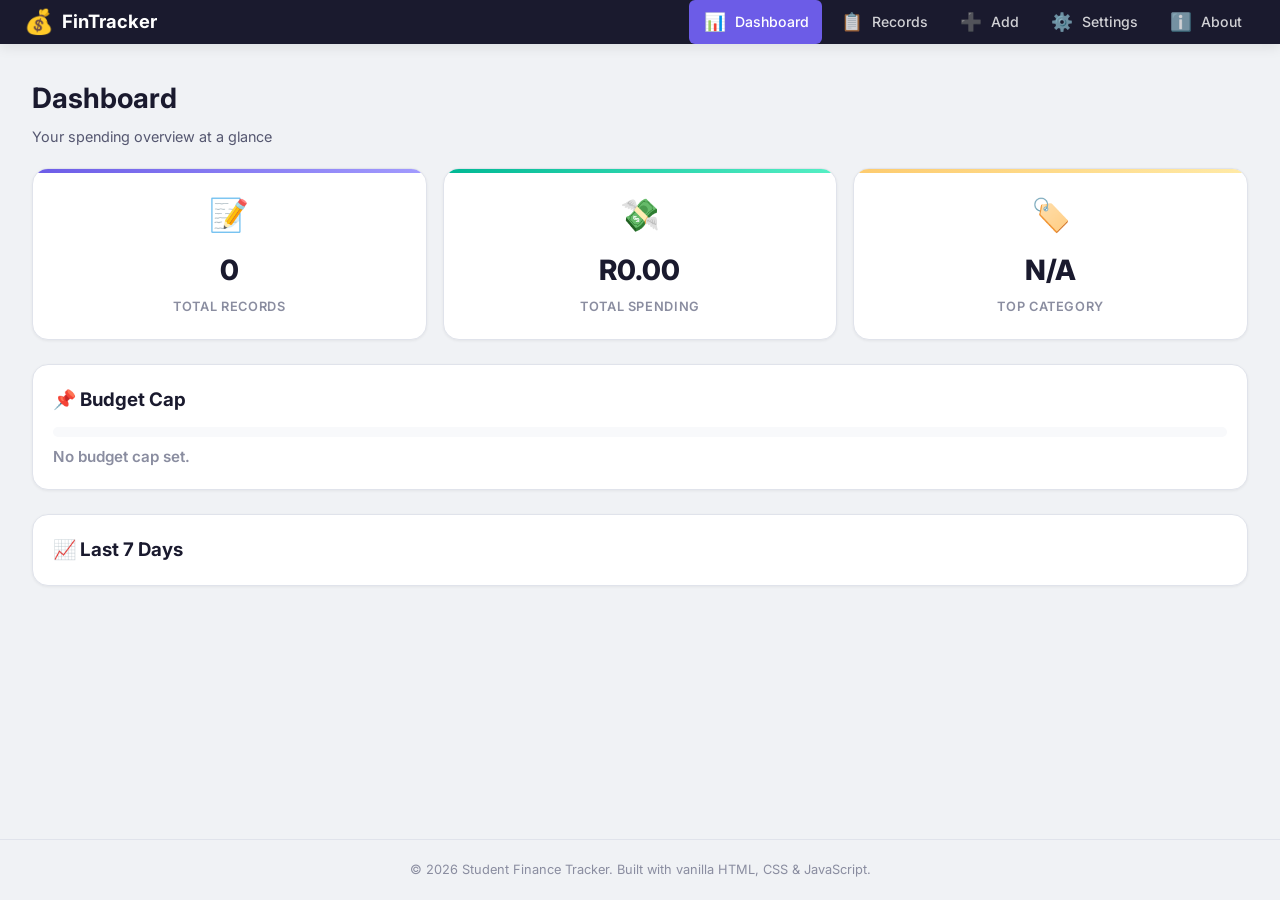
==== index.html @ 0074ed1a "M7: a11y fixes from audit (nav roles, button types, table scopes, reduced motion)" ====
<!DOCTYPE html>
<html lang="en" data-theme="light">
<head>
  <meta charset="UTF-8">
  <meta name="viewport" content="width=device-width, initial-scale=1.0">
  <meta name="description" content="Student Finance Tracker — Track your spending, set budgets, and manage student finances with this accessible web app.">
  <title>Student Finance Tracker</title>
  <link rel="stylesheet" href="styles/main.css">
</head>
<body>

  <a href="#main-content" class="skip-link">Skip to main content</a>

  <header class="app-header">
    <div class="header-inner">
      <a href="#" class="app-logo" aria-label="Student Finance Tracker Home">
        <span class="logo-icon" aria-hidden="true">💰</span>
        <span>FinTracker</span>
      </a>

      <button type="button" class="menu-toggle" id="menu-toggle" aria-label="Open navigation menu" aria-expanded="false" aria-controls="nav-menu">
        <span></span><span></span><span></span>
      </button>

      <nav aria-label="Main navigation">
        <ul class="nav-menu" id="nav-menu">
          <li><a href="#" data-view="dashboard" class="active" aria-current="page"><span class="nav-icon" aria-hidden="true">📊</span> Dashboard</a></li>
          <li><a href="#" data-view="records"><span class="nav-icon" aria-hidden="true">📋</span> Records</a></li>
          <li><a href="#" data-view="add"><span class="nav-icon" aria-hidden="true">➕</span> Add</a></li>
          <li><a href="#" data-view="settings"><span class="nav-icon" aria-hidden="true">⚙️</span> Settings</a></li>
          <li><a href="#" data-view="about"><span class="nav-icon" aria-hidden="true">ℹ️</span> About</a></li>
        </ul>
      </nav>
    </div>
  </header>

  <main class="app-main" id="main-content">

    <div id="status-announcer" role="status" aria-live="polite" class="sr-only"></div>

    <section id="view-dashboard" class="view-section" aria-labelledby="dashboard-heading">
      <div class="section-header">
        <h2 id="dashboard-heading">Dashboard</h2>
        <p>Your spending overview at a glance</p>
      </div>

      <div class="stats-grid">
        <article class="card stat-card">
          <span class="stat-icon" aria-hidden="true">📝</span>
          <span class="stat-value" id="stat-total">0</span>
          <span class="stat-label">Total Records</span>
        </article>
        <article class="card stat-card">
          <span class="stat-icon" aria-hidden="true">💸</span>
          <span class="stat-value" id="stat-spending">R0.00</span>
          <span class="stat-label">Total Spending</span>
        </article>
        <article class="card stat-card">
          <span class="stat-icon" aria-hidden="true">🏷️</span>
          <span class="stat-value" id="stat-top-category">N/A</span>
          <span class="stat-label">Top Category</span>
        </article>
      </div>

      <div class="budget-section">
        <div class="card budget-card">
          <h3>📌 Budget Cap</h3>
          <div class="budget-progress-track">
            <div class="budget-progress-bar ok" id="budget-progress"
                 role="progressbar" aria-valuenow="0" aria-valuemin="0" aria-valuemax="100"
                 aria-label="Budget usage" style="width: 0%"></div>
          </div>
          <p class="budget-status neutral" id="budget-status" aria-live="polite">No budget cap set.</p>
        </div>
      </div>

      <div class="chart-section">
        <div class="card">
          <h3>📈 Last 7 Days</h3>
          <div id="trend-chart"></div>
        </div>
      </div>
    </section>

    <section id="view-records" class="view-section" hidden aria-hidden="true" aria-labelledby="records-heading">
      <div class="section-header">
        <h2 id="records-heading">Transaction Records</h2>
        <p>View, sort, search, and manage all your transactions</p>
      </div>

      <div class="records-toolbar">
        <div class="search-bar">
          <label for="search-input" class="sr-only">Search records (regex supported)</label>
          <input type="text" id="search-input" placeholder="Search... (regex supported, e.g. /food|books/i)" aria-describedby="search-status">
          <label for="search-case-toggle">
            <input type="checkbox" id="search-case-toggle"> Case-sensitive
          </label>
        </div>
        <div id="search-status" role="status" aria-live="polite"></div>
      </div>

      <div class="records-table-wrapper">
        <table class="records-table" aria-label="Transaction records">
          <thead>
            <tr>
              <th scope="col" data-sort="description" tabindex="0" aria-sort="none">Description <span class="sort-indicator"></span></th>
              <th scope="col" data-sort="amount" tabindex="0" aria-sort="none">Amount <span class="sort-indicator"></span></th>
              <th scope="col" data-sort="category" tabindex="0" aria-sort="none">Category <span class="sort-indicator"></span></th>
              <th scope="col" data-sort="date" tabindex="0" aria-sort="none">Date <span class="sort-indicator"></span></th>
              <th scope="col">Actions</th>
            </tr>
          </thead>
          <tbody id="records-tbody">
            <tr><td colspan="6" class="empty-message">No records yet. Add your first transaction!</td></tr>
          </tbody>
        </table>
      </div>
    </section>

    <section id="view-add" class="view-section" hidden aria-hidden="true" aria-labelledby="add-heading">
      <div class="section-header">
        <h2 id="add-heading">Add Transaction</h2>
        <p>Record a new expense</p>
      </div>

      <div class="card form-card">
        <form id="add-record-form" novalidate>
          <div class="form-group">
            <label for="form-description">Description <span aria-hidden="true">*</span></label>
            <input type="text" id="form-description" required
                   placeholder="e.g. Lunch at cafeteria"
                   aria-describedby="form-description-error"
                   autocomplete="off">
            <span id="form-description-error" class="form-error" role="alert"></span>
          </div>

          <div class="form-group">
            <label for="form-amount">Amount <span aria-hidden="true">*</span></label>
            <input type="text" id="form-amount" required
                   inputmode="decimal"
                   placeholder="e.g. 12.50"
                   aria-describedby="form-amount-error"
                   autocomplete="off">
            <span id="form-amount-error" class="form-error" role="alert"></span>
          </div>

          <div class="form-group">
            <label for="form-category">Category <span aria-hidden="true">*</span></label>
            <select id="form-category" required class="category-select" aria-describedby="form-category-error">
              <option value="Food">Food</option>
              <option value="Books">Books</option>
              <option value="Transport">Transport</option>
              <option value="Entertainment">Entertainment</option>
              <option value="Fees">Fees</option>
              <option value="Other">Other</option>
            </select>
            <span id="form-category-error" class="form-error" role="alert"></span>
          </div>

          <div class="form-group">
            <label for="form-date">Date <span aria-hidden="true">*</span></label>
            <input type="date" id="form-date" required
                   aria-describedby="form-date-error">
            <span id="form-date-error" class="form-error" role="alert"></span>
          </div>

          <div class="form-actions">
            <button type="submit" class="btn btn-primary">💾 Add Transaction</button>
            <button type="reset" class="btn btn-secondary">Clear</button>
          </div>
        </form>
      </div>
    </section>

    <section id="view-settings" class="view-section" hidden aria-hidden="true" aria-labelledby="settings-heading">
      <div class="section-header">
        <h2 id="settings-heading">Settings</h2>
        <p>Configure currencies, categories, budget, and data</p>
      </div>

      <div class="settings-grid">

        <div class="card settings-card">
          <h3>💱 Currency</h3>
          <div class="form-group">
            <label for="settings-active-currency">Display Currency</label>
            <select id="settings-active-currency">
              <option value="ZAR" selected>ZAR</option>
              <option value="USD">USD</option>
              <option value="EUR">EUR</option>
            </select>
          </div>
          <h4 style="font-size:0.85rem;color:var(--text-muted);margin-bottom:0.5rem;">Exchange Rates (to ZAR base)</h4>
          <div id="currency-rates"></div>
        </div>

        <div class="card settings-card">
          <h3>🎯 Budget Cap</h3>
          <div class="form-group">
            <label for="settings-budget-cap">Monthly Budget (in base currency)</label>
            <input type="number" id="settings-budget-cap" min="0" step="1" placeholder="e.g. 5000">
          </div>
          <p style="font-size:0.8rem;color:var(--text-muted);">Set to 0 to disable. Overage alerts will appear on the dashboard.</p>
        </div>

        <div class="card settings-card">
          <h3>🏷️ Categories</h3>
          <div id="category-editor"></div>
        </div>

        <div class="card settings-card">
          <h3>🎨 Appearance</h3>
          <div class="toggle-row">
            <label for="settings-dark-mode">Dark Mode</label>
            <div class="toggle-switch">
              <input type="checkbox" id="settings-dark-mode">
              <span class="toggle-slider" aria-hidden="true"></span>
            </div>
          </div>
        </div>

        <div class="card settings-card" style="grid-column: 1 / -1;">
          <h3>📂 Data Management</h3>
          <div class="io-buttons">
            <button type="button" class="btn btn-primary" id="btn-export" aria-label="Export records as JSON">📥 Export JSON</button>
            <button type="button" class="btn btn-secondary" id="btn-import" aria-label="Import records from JSON file">📤 Import JSON</button>
            <input type="file" id="import-file" accept=".json" hidden aria-hidden="true">
            <button type="button" class="btn btn-secondary" id="btn-load-seed" aria-label="Load sample seed data">🌱 Load Seed Data</button>
          </div>
        </div>
      </div>
    </section>

    <section id="view-about" class="view-section" hidden aria-hidden="true" aria-labelledby="about-heading">
      <div class="section-header">
        <h2 id="about-heading">About</h2>
      </div>

      <div class="card about-card">
        <h3>Student Finance Tracker</h3>
        <p>
          A responsive, accessible vanilla HTML/CSS/JS web application designed to help students
          track their daily expenses, manage budgets, and gain insights into their spending habits.
        </p>
        <br>
        <h3>Features</h3>
        <ul>
          <li>Add, edit, and delete financial transactions</li>
          <li>Regex-powered search with match highlighting</li>
          <li>Sort records by description, amount, category, or date</li>
          <li>Dashboard with spending statistics and 7-day trend chart</li>
          <li>Budget cap with real-time ARIA live alerts</li>
          <li>Multi-currency support (ZAR, USD, EUR) with manual rates</li>
          <li>JSON import/export with validation</li>
          <li>Dark mode toggle</li>
          <li>Fully keyboard-navigable and screen-reader friendly</li>
          <li>Mobile-first responsive design (360px → 768px → 1024px+)</li>
        </ul>
        <br>
        <h3>Contact</h3>
        <div class="contact-links">
          <a href="https://github.com/africancontrarian" target="_blank" rel="noopener noreferrer">🔗 GitHub</a>
          <a href="mailto:t.kambare@alustudent.com">📧 t.kambare@alustudent.com</a>
        </div>
      </div>
    </section>

  </main>

  <footer class="app-footer">
    <p>&copy; 2026 Student Finance Tracker. Built with vanilla HTML, CSS &amp; JavaScript.</p>
  </footer>

  <script type="module" src="scripts/app.js"></script>
</body>
</html>
---- styles/main.css ----
@import url('https://fonts.googleapis.com/css2?family=Inter:wght@400;500;600;700;800&display=swap');

:root {
  /* Colors — Light theme */
  --bg-primary: #f0f2f5;
  --bg-secondary: #ffffff;
  --bg-tertiary: #f8f9fb;
  --bg-nav: #1a1a2e;
  --bg-card-hover: #eef1f6;

  --text-primary: #1a1a2e;
  --text-secondary: #555770;
  --text-muted: #8a8da0;
  --text-inverse: #ffffff;

  --accent: #6c5ce7;
  --accent-light: #a29bfe;
  --accent-dark: #5641d4;
  --accent-glow: rgba(108, 92, 231, 0.15);

  --success: #00b894;
  --success-light: #e6f9f4;
  --warning: #fdcb6e;
  --warning-light: #fff8e7;
  --danger: #e17055;
  --danger-light: #ffeee9;

  --border: #e0e3eb;
  --border-focus: var(--accent);
  --shadow-sm: 0 1px 3px rgba(0,0,0,0.06);
  --shadow-md: 0 4px 12px rgba(0,0,0,0.08);
  --shadow-lg: 0 8px 30px rgba(0,0,0,0.12);

  --radius-sm: 6px;
  --radius-md: 10px;
  --radius-lg: 16px;
  --radius-xl: 20px;

  --font: 'Inter', -apple-system, BlinkMacSystemFont, sans-serif;
  --transition: 0.2s ease;
}

[data-theme="dark"] {
  --bg-primary: #0f0f1a;
  --bg-secondary: #1a1a2e;
  --bg-tertiary: #16213e;
  --bg-nav: #0a0a15;
  --bg-card-hover: #22223a;

  --text-primary: #eaeaff;
  --text-secondary: #b0b0d0;
  --text-muted: #6a6a9a;
  --text-inverse: #ffffff;

  --border: #2d2d50;
  --shadow-sm: 0 1px 3px rgba(0,0,0,0.3);
  --shadow-md: 0 4px 12px rgba(0,0,0,0.4);
  --shadow-lg: 0 8px 30px rgba(0,0,0,0.5);
}

*, *::before, *::after {
  box-sizing: border-box;
  margin: 0;
  padding: 0;
}

html {
  font-size: 16px;
  scroll-behavior: smooth;
}

body {
  font-family: var(--font);
  background: var(--bg-primary);
  color: var(--text-primary);
  line-height: 1.6;
  min-height: 100vh;
  display: flex;
  flex-direction: column;
  -webkit-font-smoothing: antialiased;
}

.skip-link {
  position: absolute;
  top: -100%;
  left: 50%;
  transform: translateX(-50%);
  background: var(--accent);
  color: var(--text-inverse);
  padding: 0.75rem 1.5rem;
  border-radius: var(--radius-md);
  z-index: 10000;
  font-weight: 600;
  text-decoration: none;
  transition: top var(--transition);
}

.skip-link:focus {
  top: 1rem;
}

.app-header {
  background: var(--bg-nav);
  color: var(--text-inverse);
  padding: 0.75rem 1rem;
  position: sticky;
  top: 0;
  z-index: 1000;
  box-shadow: var(--shadow-md);
}

.header-inner {
  display: flex;
  align-items: center;
  justify-content: space-between;
  max-width: 1280px;
  margin: 0 auto;
}

.app-logo {
  display: flex;
  align-items: center;
  gap: 0.5rem;
  font-size: 1.15rem;
  font-weight: 700;
  color: var(--text-inverse);
  text-decoration: none;
}

.app-logo .logo-icon {
  font-size: 1.5rem;
}

/* Hamburger */
.menu-toggle {
  display: flex;
  flex-direction: column;
  gap: 4px;
  background: none;
  border: none;
  cursor: pointer;
  padding: 0.5rem;
  border-radius: var(--radius-sm);
  transition: background var(--transition);
}

.menu-toggle:hover,
.menu-toggle:focus-visible {
  background: rgba(255,255,255,0.1);
}

.menu-toggle span {
  display: block;
  width: 22px;
  height: 2.5px;
  background: var(--text-inverse);
  border-radius: 2px;
  transition: var(--transition);
}

/* Nav menu */
.nav-menu {
  display: none;
  list-style: none;
  flex-direction: column;
  position: absolute;
  top: 100%;
  left: 0;
  right: 0;
  background: var(--bg-nav);
  padding: 0.5rem;
  box-shadow: var(--shadow-lg);
  animation: slideDown 0.25s ease;
}

.nav-menu.open {
  display: flex;
}

@keyframes slideDown {
  from { opacity: 0; transform: translateY(-8px); }
  to { opacity: 1; transform: translateY(0); }
}

.nav-menu a {
  display: flex;
  align-items: center;
  gap: 0.5rem;
  color: var(--text-inverse);
  text-decoration: none;
  padding: 0.65rem 1rem;
  border-radius: var(--radius-sm);
  font-weight: 500;
  font-size: 0.95rem;
  transition: background var(--transition);
  opacity: 0.8;
}

.nav-menu a:hover,
.nav-menu a:focus-visible {
  background: rgba(255,255,255,0.1);
  opacity: 1;
}

.nav-menu a.active {
  background: var(--accent);
  opacity: 1;
}

.nav-menu a .nav-icon {
  font-size: 1.1rem;
  width: 1.5rem;
  text-align: center;
}

.app-main {
  flex: 1;
  max-width: 1280px;
  width: 100%;
  margin: 0 auto;
  padding: 1rem;
}

.view-section {
  animation: fadeIn 0.3s ease;
}

@keyframes fadeIn {
  from { opacity: 0; transform: translateY(6px); }
  to { opacity: 1; transform: translateY(0); }
}

.view-section[hidden] {
  display: none !important;
}

.section-header {
  margin-bottom: 1.25rem;
}

.section-header h2 {
  font-size: 1.5rem;
  font-weight: 700;
  color: var(--text-primary);
}

.section-header p {
  color: var(--text-secondary);
  font-size: 0.9rem;
  margin-top: 0.25rem;
}

.card {
  background: var(--bg-secondary);
  border-radius: var(--radius-lg);
  padding: 1.25rem;
  box-shadow: var(--shadow-sm);
  border: 1px solid var(--border);
  transition: box-shadow var(--transition), transform var(--transition);
}

.card:hover {
  box-shadow: var(--shadow-md);
}

.stats-grid {
  display: grid;
  grid-template-columns: 1fr;
  gap: 1rem;
  margin-bottom: 1.5rem;
}

.stat-card {
  text-align: center;
  padding: 1.25rem;
  position: relative;
  overflow: hidden;
}

.stat-card::before {
  content: '';
  position: absolute;
  top: 0;
  left: 0;
  right: 0;
  height: 4px;
  border-radius: var(--radius-lg) var(--radius-lg) 0 0;
}

.stat-card:nth-child(1)::before { background: linear-gradient(90deg, var(--accent), var(--accent-light)); }
.stat-card:nth-child(2)::before { background: linear-gradient(90deg, var(--success), #55efc4); }
.stat-card:nth-child(3)::before { background: linear-gradient(90deg, var(--warning), #ffeaa7); }

.stat-card .stat-icon {
  font-size: 2rem;
  margin-bottom: 0.5rem;
  display: block;
}

.stat-card .stat-value {
  font-size: 1.75rem;
  font-weight: 800;
  color: var(--text-primary);
  display: block;
}

.stat-card .stat-label {
  font-size: 0.8rem;
  color: var(--text-muted);
  text-transform: uppercase;
  letter-spacing: 0.05em;
  font-weight: 600;
  margin-top: 0.25rem;
}

.budget-section {
  margin-top: 1.5rem;
}

.budget-card {
  padding: 1.25rem;
}

.budget-progress-track {
  height: 10px;
  background: var(--bg-tertiary);
  border-radius: 5px;
  overflow: hidden;
  margin-top: 0.75rem;
}

.budget-progress-bar {
  height: 100%;
  border-radius: 5px;
  transition: width 0.5s ease, background 0.3s ease;
}

.budget-progress-bar.ok { background: linear-gradient(90deg, var(--success), #55efc4); }
.budget-progress-bar.warn { background: linear-gradient(90deg, var(--warning), #e17055); }
.budget-progress-bar.over { background: linear-gradient(90deg, var(--danger), #d63031); }

.budget-status {
  font-weight: 600;
  font-size: 0.95rem;
  margin-top: 0.5rem;
}

.budget-status.under { color: var(--success); }
.budget-status.over { color: var(--danger); }
.budget-status.neutral { color: var(--text-muted); }

.chart-section {
  margin-top: 1.5rem;
}

.chart-container {
  display: flex;
  align-items: flex-end;
  gap: 0.5rem;
  height: 140px;
  padding: 1rem 0.5rem 0;
}

.chart-bar-wrapper {
  flex: 1;
  display: flex;
  flex-direction: column;
  align-items: center;
  height: 100%;
  justify-content: flex-end;
}

.chart-bar {
  width: 100%;
  max-width: 40px;
  background: linear-gradient(180deg, var(--accent), var(--accent-light));
  border-radius: var(--radius-sm) var(--radius-sm) 0 0;
  transition: height 0.5s ease;
  min-height: 3px;
}

.chart-label {
  font-size: 0.7rem;
  color: var(--text-muted);
  font-weight: 600;
  margin-top: 0.4rem;
  text-transform: uppercase;
}

.records-toolbar {
  display: flex;
  flex-direction: column;
  gap: 0.75rem;
  margin-bottom: 1rem;
}

.search-bar {
  display: flex;
  gap: 0.5rem;
  align-items: center;
  flex-wrap: wrap;
}

.search-bar input[type="text"] {
  flex: 1;
  min-width: 200px;
}

.search-bar label {
  display: flex;
  align-items: center;
  gap: 0.35rem;
  font-size: 0.85rem;
  color: var(--text-secondary);
  white-space: nowrap;
  cursor: pointer;
}

.search-bar input[type="checkbox"] {
  accent-color: var(--accent);
  width: 16px;
  height: 16px;
}

#search-status {
  font-size: 0.85rem;
  color: var(--text-secondary);
  min-height: 1.2em;
}

.records-table-wrapper {
  overflow-x: auto;
  border-radius: var(--radius-lg);
  border: 1px solid var(--border);
  background: var(--bg-secondary);
  box-shadow: var(--shadow-sm);
}

.records-table {
  width: 100%;
  border-collapse: collapse;
  font-size: 0.9rem;
}

.records-table thead {
  background: var(--bg-tertiary);
}

.records-table th {
  padding: 0.85rem 1rem;
  text-align: left;
  font-weight: 600;
  font-size: 0.8rem;
  text-transform: uppercase;
  letter-spacing: 0.04em;
  color: var(--text-muted);
  border-bottom: 2px solid var(--border);
  white-space: nowrap;
  user-select: none;
}

.records-table th[data-sort] {
  cursor: pointer;
  transition: color var(--transition);
}

.records-table th[data-sort]:hover,
.records-table th[data-sort]:focus-visible {
  color: var(--accent);
}

.records-table th.sort-active {
  color: var(--accent);
}

.sort-indicator {
  font-size: 0.75rem;
}

.records-table td {
  padding: 0.75rem 1rem;
  border-bottom: 1px solid var(--border);
  vertical-align: middle;
}

.records-table tbody tr {
  transition: background var(--transition);
}

.records-table tbody tr:hover {
  background: var(--bg-card-hover);
}

.records-table tbody tr:last-child td {
  border-bottom: none;
}

.editing-row {
  background: var(--accent-glow) !important;
}

.editing-row input,
.editing-row select {
  width: 100%;
  padding: 0.4rem 0.5rem;
  font-size: 0.85rem;
}

.empty-message {
  text-align: center;
  color: var(--text-muted);
  padding: 2rem !important;
  font-style: italic;
}

.actions-cell {
  white-space: nowrap;
}

mark {
  background: var(--warning);
  color: var(--text-primary);
  padding: 0.1em 0.2em;
  border-radius: 3px;
}

@media (max-width: 767px) {
  .records-table thead {
    display: none;
  }

  .records-table,
  .records-table tbody,
  .records-table tr,
  .records-table td {
    display: block;
  }

  .records-table tr {
    background: var(--bg-secondary);
    border-radius: var(--radius-md);
    margin-bottom: 0.75rem;
    padding: 0.75rem 1rem;
    border: 1px solid var(--border);
    box-shadow: var(--shadow-sm);
  }

  .records-table td {
    padding: 0.35rem 0;
    border-bottom: none;
    display: flex;
    justify-content: space-between;
    align-items: center;
  }

  .records-table td::before {
    content: attr(data-label);
    font-weight: 600;
    font-size: 0.8rem;
    color: var(--text-muted);
    text-transform: uppercase;
    letter-spacing: 0.03em;
    margin-right: 0.75rem;
  }

  .records-table td[data-label="Actions"] {
    justify-content: flex-end;
    margin-top: 0.5rem;
    padding-top: 0.5rem;
    border-top: 1px solid var(--border);
  }

  .records-table td[data-label="Actions"]::before {
    display: none;
  }

  .editing-row td {
    flex-direction: column;
    align-items: stretch;
  }

  .editing-row td::before {
    margin-bottom: 0.25rem;
  }

  .records-table-wrapper {
    border: none;
    box-shadow: none;
    background: transparent;
  }
}

.form-card {
  max-width: 600px;
}

.form-group {
  margin-bottom: 1.15rem;
}

.form-group label {
  display: block;
  font-weight: 600;
  font-size: 0.85rem;
  color: var(--text-secondary);
  margin-bottom: 0.35rem;
}

input[type="text"],
input[type="number"],
input[type="date"],
input[type="email"],
input[type="url"],
select,
textarea {
  width: 100%;
  padding: 0.65rem 0.85rem;
  border: 1.5px solid var(--border);
  border-radius: var(--radius-md);
  background: var(--bg-secondary);
  color: var(--text-primary);
  font-family: var(--font);
  font-size: 0.95rem;
  transition: border-color var(--transition), box-shadow var(--transition);
}

input:focus,
select:focus,
textarea:focus {
  outline: none;
  border-color: var(--accent);
  box-shadow: 0 0 0 3px var(--accent-glow);
}

.form-error {
  display: block;
  font-size: 0.8rem;
  color: var(--danger);
  margin-top: 0.3rem;
  min-height: 1em;
  transition: opacity var(--transition);
}

.form-error.warning {
  color: var(--warning);
}

.form-actions {
  display: flex;
  gap: 0.75rem;
  margin-top: 1.5rem;
}

.btn {
  display: inline-flex;
  align-items: center;
  justify-content: center;
  gap: 0.4rem;
  padding: 0.6rem 1.25rem;
  border: none;
  border-radius: var(--radius-md);
  font-family: var(--font);
  font-size: 0.9rem;
  font-weight: 600;
  cursor: pointer;
  transition: all var(--transition);
  text-decoration: none;
  line-height: 1.3;
}

.btn:focus-visible {
  outline: 2px solid var(--accent);
  outline-offset: 2px;
}

.btn-primary {
  background: linear-gradient(135deg, var(--accent), var(--accent-dark));
  color: var(--text-inverse);
  box-shadow: 0 2px 8px rgba(108, 92, 231, 0.3);
}

.btn-primary:hover {
  transform: translateY(-1px);
  box-shadow: 0 4px 14px rgba(108, 92, 231, 0.4);
}

.btn-secondary {
  background: var(--bg-tertiary);
  color: var(--text-primary);
  border: 1.5px solid var(--border);
}

.btn-secondary:hover {
  background: var(--bg-card-hover);
}

.btn-danger {
  background: var(--danger-light);
  color: var(--danger);
}

.btn-danger:hover {
  background: var(--danger);
  color: var(--text-inverse);
}

.btn-sm {
  padding: 0.35rem 0.75rem;
  font-size: 0.8rem;
  border-radius: var(--radius-sm);
}

.btn-xs {
  padding: 0.2rem 0.5rem;
  font-size: 0.75rem;
  border-radius: 4px;
}

.btn-save {
  background: var(--success);
  color: var(--text-inverse);
}
.btn-save:hover {
  background: #00a383;
}

.btn-cancel {
  background: var(--bg-tertiary);
  color: var(--text-secondary);
  border: 1px solid var(--border);
}

.btn-edit {
  background: var(--accent-glow);
  color: var(--accent);
}
.btn-edit:hover {
  background: var(--accent);
  color: var(--text-inverse);
}

.btn-delete {
  background: var(--danger-light);
  color: var(--danger);
}
.btn-delete:hover {
  background: var(--danger);
  color: var(--text-inverse);
}

.btn-delete-cat {
  background: transparent;
  color: var(--danger);
  border: 1px solid var(--danger-light);
}
.btn-delete-cat:hover {
  background: var(--danger-light);
}

.settings-grid {
  display: grid;
  grid-template-columns: 1fr;
  gap: 1.25rem;
}

.settings-card {
  padding: 1.25rem;
}

.settings-card h3 {
  font-size: 1rem;
  font-weight: 700;
  margin-bottom: 1rem;
  color: var(--text-primary);
  display: flex;
  align-items: center;
  gap: 0.5rem;
}

.currency-rate-row {
  display: flex;
  align-items: center;
  justify-content: space-between;
  gap: 1rem;
  margin-bottom: 0.65rem;
}

.currency-rate-row label {
  font-weight: 500;
  font-size: 0.9rem;
  min-width: 80px;
}

.currency-rate-row input {
  max-width: 120px;
  text-align: right;
}

.category-list {
  list-style: none;
  display: flex;
  flex-wrap: wrap;
  gap: 0.5rem;
  margin-bottom: 0.75rem;
}

.category-item {
  display: flex;
  align-items: center;
  gap: 0.4rem;
  background: var(--bg-tertiary);
  padding: 0.3rem 0.6rem;
  border-radius: var(--radius-sm);
  font-size: 0.85rem;
  font-weight: 500;
}

.category-add {
  display: flex;
  gap: 0.5rem;
}

.category-add input {
  flex: 1;
}

.io-buttons {
  display: flex;
  flex-wrap: wrap;
  gap: 0.65rem;
}

.toggle-row {
  display: flex;
  align-items: center;
  justify-content: space-between;
  gap: 1rem;
}

.toggle-switch {
  position: relative;
  width: 48px;
  height: 26px;
}

.toggle-switch input {
  opacity: 0;
  width: 0;
  height: 0;
}

.toggle-slider {
  position: absolute;
  cursor: pointer;
  inset: 0;
  background: var(--border);
  border-radius: 13px;
  transition: background var(--transition);
}

.toggle-slider::before {
  content: '';
  position: absolute;
  height: 20px;
  width: 20px;
  left: 3px;
  bottom: 3px;
  background: white;
  border-radius: 50%;
  transition: transform var(--transition);
}

.toggle-switch input:checked + .toggle-slider {
  background: var(--accent);
}

.toggle-switch input:checked + .toggle-slider::before {
  transform: translateX(22px);
}

.toggle-switch input:focus-visible + .toggle-slider {
  outline: 2px solid var(--accent);
  outline-offset: 2px;
}

.about-card {
  max-width: 700px;
}

.about-card h3 {
  font-size: 1.1rem;
  margin-bottom: 0.75rem;
  color: var(--text-primary);
}

.about-card p,
.about-card li {
  color: var(--text-secondary);
  font-size: 0.92rem;
  line-height: 1.7;
}

.about-card ul {
  margin: 0.5rem 0 0 1.2rem;
}

.contact-links {
  display: flex;
  flex-wrap: wrap;
  gap: 0.75rem;
  margin-top: 1rem;
}

.contact-links a {
  display: inline-flex;
  align-items: center;
  gap: 0.35rem;
  color: var(--accent);
  text-decoration: none;
  font-weight: 500;
  transition: color var(--transition);
}

.contact-links a:hover {
  color: var(--accent-dark);
}

.app-footer {
  text-align: center;
  padding: 1.25rem;
  color: var(--text-muted);
  font-size: 0.8rem;
  border-top: 1px solid var(--border);
  margin-top: 2rem;
}

:focus-visible {
  outline: 2px solid var(--accent);
  outline-offset: 2px;
}

a:focus-visible,
button:focus-visible {
  outline: 2px solid var(--accent);
  outline-offset: 2px;
}

.sr-only {
  position: absolute;
  width: 1px;
  height: 1px;
  padding: 0;
  margin: -1px;
  overflow: hidden;
  clip: rect(0, 0, 0, 0);
  white-space: nowrap;
  border: 0;
}

@media (min-width: 768px) {
  .app-header {
    padding: 0 1.5rem;
  }

  .menu-toggle {
    display: none;
  }

  .nav-menu {
    display: flex !important;
    flex-direction: row;
    position: static;
    background: transparent;
    box-shadow: none;
    padding: 0;
    gap: 0.25rem;
    animation: none;
  }

  .nav-menu a {
    padding: 0.5rem 0.85rem;
    font-size: 0.88rem;
  }

  .app-main {
    padding: 1.5rem;
  }

  .stats-grid {
    grid-template-columns: repeat(3, 1fr);
  }

  .records-toolbar {
    flex-direction: row;
    align-items: center;
    justify-content: space-between;
  }

  .settings-grid {
    grid-template-columns: repeat(2, 1fr);
  }

  .form-card {
    padding: 2rem;
  }
}

@media (min-width: 1024px) {
  .app-main {
    padding: 2rem;
  }

  .section-header h2 {
    font-size: 1.75rem;
  }

  .chart-container {
    height: 180px;
  }

  .chart-bar {
    max-width: 52px;
  }
}

@media (max-width: 360px) {
  html {
    font-size: 14px;
  }

  .app-main {
    padding: 0.75rem;
  }

  .card {
    padding: 0.85rem;
  }

  .stats-grid {
    gap: 0.6rem;
  }

  .stat-card .stat-value {
    font-size: 1.4rem;
  }

  .form-actions {
    flex-direction: column;
  }

  .btn {
    width: 100%;
  }
}

@media print {
  .app-header,
  .app-footer,
  .skip-link,
  .btn,
  .search-bar,
  #status-announcer { display: none !important; }

  .view-section { display: block !important; }
  .view-section[hidden] { display: block !important; }

  body { background: white; color: black; }
}

/* Respect users who prefer reduced motion (WCAG 2.3.3) */
@media (prefers-reduced-motion: reduce) {
  *,
  *::before,
  *::after {
    animation-duration: 0.01ms !important;
    animation-iteration-count: 1 !important;
    transition-duration: 0.01ms !important;
    scroll-behavior: auto !important;
  }
}
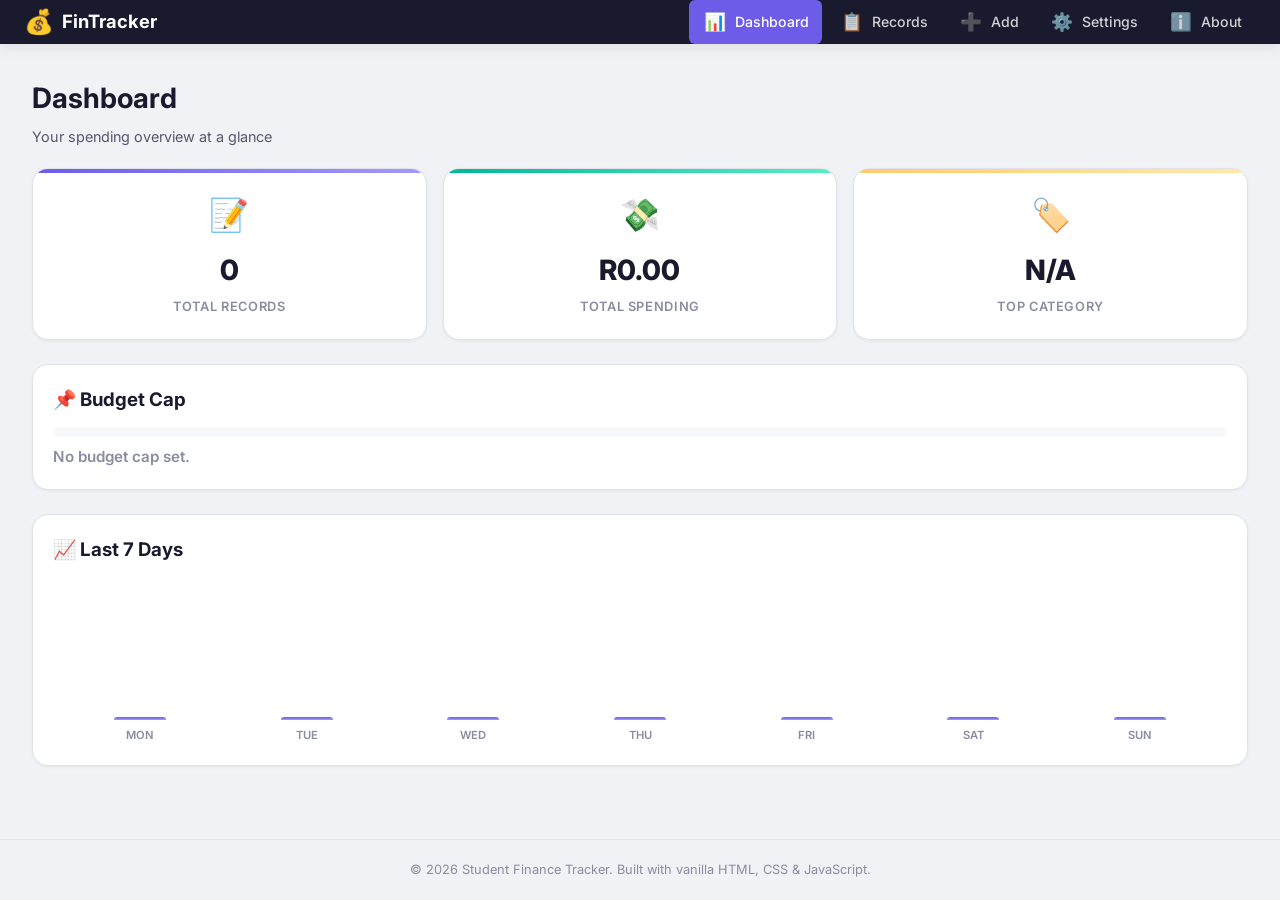
==== commit e8569a6d: "M2: semantic HTML structure and mobile-first base CSS" ====
--- a/index.html
+++ b/index.html
@@ -11,30 +11,30 @@
 
   <a href="#main-content" class="skip-link">Skip to main content</a>
 
-  <header class="app-header">
+  <header class="app-header" role="banner">
     <div class="header-inner">
       <a href="#" class="app-logo" aria-label="Student Finance Tracker Home">
         <span class="logo-icon" aria-hidden="true">💰</span>
         <span>FinTracker</span>
       </a>
 
-      <button type="button" class="menu-toggle" id="menu-toggle" aria-label="Open navigation menu" aria-expanded="false" aria-controls="nav-menu">
+      <button class="menu-toggle" id="menu-toggle" aria-label="Open navigation menu" aria-expanded="false" aria-controls="nav-menu">
         <span></span><span></span><span></span>
       </button>
 
       <nav aria-label="Main navigation">
-        <ul class="nav-menu" id="nav-menu">
-          <li><a href="#" data-view="dashboard" class="active" aria-current="page"><span class="nav-icon" aria-hidden="true">📊</span> Dashboard</a></li>
-          <li><a href="#" data-view="records"><span class="nav-icon" aria-hidden="true">📋</span> Records</a></li>
-          <li><a href="#" data-view="add"><span class="nav-icon" aria-hidden="true">➕</span> Add</a></li>
-          <li><a href="#" data-view="settings"><span class="nav-icon" aria-hidden="true">⚙️</span> Settings</a></li>
-          <li><a href="#" data-view="about"><span class="nav-icon" aria-hidden="true">ℹ️</span> About</a></li>
+        <ul class="nav-menu" id="nav-menu" role="menubar">
+          <li role="none"><a href="#" data-view="dashboard" role="menuitem" class="active" aria-current="page"><span class="nav-icon" aria-hidden="true">📊</span> Dashboard</a></li>
+          <li role="none"><a href="#" data-view="records" role="menuitem"><span class="nav-icon" aria-hidden="true">📋</span> Records</a></li>
+          <li role="none"><a href="#" data-view="add" role="menuitem"><span class="nav-icon" aria-hidden="true">➕</span> Add</a></li>
+          <li role="none"><a href="#" data-view="settings" role="menuitem"><span class="nav-icon" aria-hidden="true">⚙️</span> Settings</a></li>
+          <li role="none"><a href="#" data-view="about" role="menuitem"><span class="nav-icon" aria-hidden="true">ℹ️</span> About</a></li>
         </ul>
       </nav>
     </div>
   </header>
 
-  <main class="app-main" id="main-content">
+  <main class="app-main" id="main-content" role="main">
 
     <div id="status-announcer" role="status" aria-live="polite" class="sr-only"></div>
 
@@ -77,7 +77,7 @@
       <div class="chart-section">
         <div class="card">
           <h3>📈 Last 7 Days</h3>
-          <div id="trend-chart"></div>
+          <div id="trend-chart" aria-label="Spending trend chart"></div>
         </div>
       </div>
     </section>
@@ -103,11 +103,11 @@
         <table class="records-table" aria-label="Transaction records">
           <thead>
             <tr>
-              <th scope="col" data-sort="description" tabindex="0" aria-sort="none">Description <span class="sort-indicator"></span></th>
-              <th scope="col" data-sort="amount" tabindex="0" aria-sort="none">Amount <span class="sort-indicator"></span></th>
-              <th scope="col" data-sort="category" tabindex="0" aria-sort="none">Category <span class="sort-indicator"></span></th>
-              <th scope="col" data-sort="date" tabindex="0" aria-sort="none">Date <span class="sort-indicator"></span></th>
-              <th scope="col">Actions</th>
+              <th data-sort="description" tabindex="0" role="columnheader" aria-sort="none">Description <span class="sort-indicator"></span></th>
+              <th data-sort="amount" tabindex="0" role="columnheader" aria-sort="none">Amount <span class="sort-indicator"></span></th>
+              <th data-sort="category" tabindex="0" role="columnheader" aria-sort="none">Category <span class="sort-indicator"></span></th>
+              <th data-sort="date" tabindex="0" role="columnheader" aria-sort="none">Date <span class="sort-indicator"></span></th>
+              <th>Actions</th>
             </tr>
           </thead>
           <tbody id="records-tbody">
@@ -222,10 +222,10 @@
         <div class="card settings-card" style="grid-column: 1 / -1;">
           <h3>📂 Data Management</h3>
           <div class="io-buttons">
-            <button type="button" class="btn btn-primary" id="btn-export" aria-label="Export records as JSON">📥 Export JSON</button>
-            <button type="button" class="btn btn-secondary" id="btn-import" aria-label="Import records from JSON file">📤 Import JSON</button>
+            <button class="btn btn-primary" id="btn-export" aria-label="Export records as JSON">📥 Export JSON</button>
+            <button class="btn btn-secondary" id="btn-import" aria-label="Import records from JSON file">📤 Import JSON</button>
             <input type="file" id="import-file" accept=".json" hidden aria-hidden="true">
-            <button type="button" class="btn btn-secondary" id="btn-load-seed" aria-label="Load sample seed data">🌱 Load Seed Data</button>
+            <button class="btn btn-secondary" id="btn-load-seed" aria-label="Load sample seed data">🌱 Load Seed Data</button>
           </div>
         </div>
       </div>
@@ -267,7 +267,7 @@
 
   </main>
 
-  <footer class="app-footer">
+  <footer class="app-footer" role="contentinfo">
     <p>&copy; 2026 Student Finance Tracker. Built with vanilla HTML, CSS &amp; JavaScript.</p>
   </footer>
 
--- a/styles/main.css
+++ b/styles/main.css
@@ -1066,15 +1066,3 @@
 
   body { background: white; color: black; }
 }
-
-/* Respect users who prefer reduced motion (WCAG 2.3.3) */
-@media (prefers-reduced-motion: reduce) {
-  *,
-  *::before,
-  *::after {
-    animation-duration: 0.01ms !important;
-    animation-iteration-count: 1 !important;
-    transition-duration: 0.01ms !important;
-    scroll-behavior: auto !important;
-  }
-}
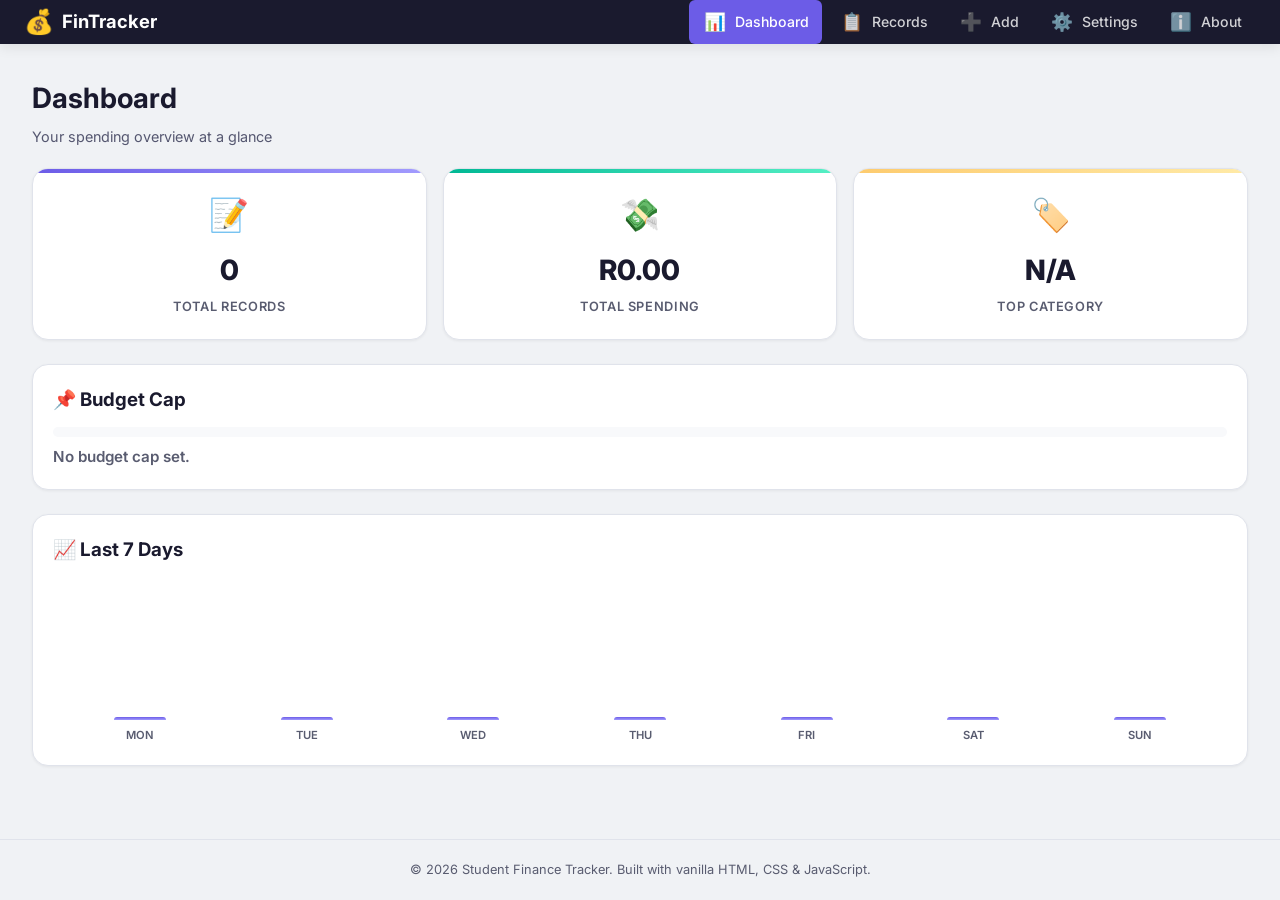
==== commit e1bb39cc: "M7: fix colour contrast (WCAG AA) in both themes and remove inline styles" ====
--- a/index.html
+++ b/index.html
@@ -11,30 +11,30 @@
 
   <a href="#main-content" class="skip-link">Skip to main content</a>
 
-  <header class="app-header" role="banner">
+  <header class="app-header">
     <div class="header-inner">
       <a href="#" class="app-logo" aria-label="Student Finance Tracker Home">
         <span class="logo-icon" aria-hidden="true">💰</span>
         <span>FinTracker</span>
       </a>
 
-      <button class="menu-toggle" id="menu-toggle" aria-label="Open navigation menu" aria-expanded="false" aria-controls="nav-menu">
+      <button type="button" class="menu-toggle" id="menu-toggle" aria-label="Open navigation menu" aria-expanded="false" aria-controls="nav-menu">
         <span></span><span></span><span></span>
       </button>
 
       <nav aria-label="Main navigation">
-        <ul class="nav-menu" id="nav-menu" role="menubar">
-          <li role="none"><a href="#" data-view="dashboard" role="menuitem" class="active" aria-current="page"><span class="nav-icon" aria-hidden="true">📊</span> Dashboard</a></li>
-          <li role="none"><a href="#" data-view="records" role="menuitem"><span class="nav-icon" aria-hidden="true">📋</span> Records</a></li>
-          <li role="none"><a href="#" data-view="add" role="menuitem"><span class="nav-icon" aria-hidden="true">➕</span> Add</a></li>
-          <li role="none"><a href="#" data-view="settings" role="menuitem"><span class="nav-icon" aria-hidden="true">⚙️</span> Settings</a></li>
-          <li role="none"><a href="#" data-view="about" role="menuitem"><span class="nav-icon" aria-hidden="true">ℹ️</span> About</a></li>
+        <ul class="nav-menu" id="nav-menu">
+          <li><a href="#" data-view="dashboard" class="active" aria-current="page"><span class="nav-icon" aria-hidden="true">📊</span> Dashboard</a></li>
+          <li><a href="#" data-view="records"><span class="nav-icon" aria-hidden="true">📋</span> Records</a></li>
+          <li><a href="#" data-view="add"><span class="nav-icon" aria-hidden="true">➕</span> Add</a></li>
+          <li><a href="#" data-view="settings"><span class="nav-icon" aria-hidden="true">⚙️</span> Settings</a></li>
+          <li><a href="#" data-view="about"><span class="nav-icon" aria-hidden="true">ℹ️</span> About</a></li>
         </ul>
       </nav>
     </div>
   </header>
 
-  <main class="app-main" id="main-content" role="main">
+  <main class="app-main" id="main-content">
 
     <div id="status-announcer" role="status" aria-live="polite" class="sr-only"></div>
 
@@ -68,7 +68,7 @@
           <div class="budget-progress-track">
             <div class="budget-progress-bar ok" id="budget-progress"
                  role="progressbar" aria-valuenow="0" aria-valuemin="0" aria-valuemax="100"
-                 aria-label="Budget usage" style="width: 0%"></div>
+                 aria-label="Budget usage"></div>
           </div>
           <p class="budget-status neutral" id="budget-status" aria-live="polite">No budget cap set.</p>
         </div>
@@ -77,7 +77,7 @@
       <div class="chart-section">
         <div class="card">
           <h3>📈 Last 7 Days</h3>
-          <div id="trend-chart" aria-label="Spending trend chart"></div>
+          <div id="trend-chart"></div>
         </div>
       </div>
     </section>
@@ -92,7 +92,7 @@
         <div class="search-bar">
           <label for="search-input" class="sr-only">Search records (regex supported)</label>
           <input type="text" id="search-input" placeholder="Search... (regex supported, e.g. /food|books/i)" aria-describedby="search-status">
-          <label for="search-case-toggle">
+          <label>
             <input type="checkbox" id="search-case-toggle"> Case-sensitive
           </label>
         </div>
@@ -103,11 +103,11 @@
         <table class="records-table" aria-label="Transaction records">
           <thead>
             <tr>
-              <th data-sort="description" tabindex="0" role="columnheader" aria-sort="none">Description <span class="sort-indicator"></span></th>
-              <th data-sort="amount" tabindex="0" role="columnheader" aria-sort="none">Amount <span class="sort-indicator"></span></th>
-              <th data-sort="category" tabindex="0" role="columnheader" aria-sort="none">Category <span class="sort-indicator"></span></th>
-              <th data-sort="date" tabindex="0" role="columnheader" aria-sort="none">Date <span class="sort-indicator"></span></th>
-              <th>Actions</th>
+              <th scope="col" data-sort="description" tabindex="0" aria-sort="none">Description <span class="sort-indicator"></span></th>
+              <th scope="col" data-sort="amount" tabindex="0" aria-sort="none">Amount <span class="sort-indicator"></span></th>
+              <th scope="col" data-sort="category" tabindex="0" aria-sort="none">Category <span class="sort-indicator"></span></th>
+              <th scope="col" data-sort="date" tabindex="0" aria-sort="none">Date <span class="sort-indicator"></span></th>
+              <th scope="col">Actions</th>
             </tr>
           </thead>
           <tbody id="records-tbody">
@@ -190,7 +190,7 @@
               <option value="EUR">EUR</option>
             </select>
           </div>
-          <h4 style="font-size:0.85rem;color:var(--text-muted);margin-bottom:0.5rem;">Exchange Rates (to ZAR base)</h4>
+          <h4 class="settings-subheading">Exchange Rates (to ZAR base)</h4>
           <div id="currency-rates"></div>
         </div>
 
@@ -200,7 +200,7 @@
             <label for="settings-budget-cap">Monthly Budget (in base currency)</label>
             <input type="number" id="settings-budget-cap" min="0" step="1" placeholder="e.g. 5000">
           </div>
-          <p style="font-size:0.8rem;color:var(--text-muted);">Set to 0 to disable. Overage alerts will appear on the dashboard.</p>
+          <p class="settings-hint">Set to 0 to disable. Overage alerts will appear on the dashboard.</p>
         </div>
 
         <div class="card settings-card">
@@ -219,13 +219,13 @@
           </div>
         </div>
 
-        <div class="card settings-card" style="grid-column: 1 / -1;">
+        <div class="card settings-card settings-card-wide">
           <h3>📂 Data Management</h3>
           <div class="io-buttons">
-            <button class="btn btn-primary" id="btn-export" aria-label="Export records as JSON">📥 Export JSON</button>
-            <button class="btn btn-secondary" id="btn-import" aria-label="Import records from JSON file">📤 Import JSON</button>
+            <button type="button" class="btn btn-primary" id="btn-export" aria-label="Export records as JSON">📥 Export JSON</button>
+            <button type="button" class="btn btn-secondary" id="btn-import" aria-label="Import records from JSON file">📤 Import JSON</button>
             <input type="file" id="import-file" accept=".json" hidden aria-hidden="true">
-            <button class="btn btn-secondary" id="btn-load-seed" aria-label="Load sample seed data">🌱 Load Seed Data</button>
+            <button type="button" class="btn btn-secondary" id="btn-load-seed" aria-label="Load sample seed data">🌱 Load Seed Data</button>
           </div>
         </div>
       </div>
@@ -267,7 +267,7 @@
 
   </main>
 
-  <footer class="app-footer" role="contentinfo">
+  <footer class="app-footer">
     <p>&copy; 2026 Student Finance Tracker. Built with vanilla HTML, CSS &amp; JavaScript.</p>
   </footer>
 
--- a/styles/main.css
+++ b/styles/main.css
@@ -10,7 +10,7 @@
 
   --text-primary: #1a1a2e;
   --text-secondary: #555770;
-  --text-muted: #8a8da0;
+  --text-muted: #595c70; /* 5.9:1 on --bg-primary (was 2.9:1) */
   --text-inverse: #ffffff;
 
   --accent: #6c5ce7;
@@ -25,6 +25,12 @@
   --danger: #e17055;
   --danger-light: #ffeee9;
 
+  /* Text-safe variants (>= 4.5:1 on light surfaces); raw brand colours stay for fills */
+  --accent-text: #5641d4;
+  --success-text: #00725c;
+  --warning-text: #855500;
+  --danger-text: #b3321e;
+
   --border: #e0e3eb;
   --border-focus: var(--accent);
   --shadow-sm: 0 1px 3px rgba(0,0,0,0.06);
@@ -49,8 +55,13 @@
 
   --text-primary: #eaeaff;
   --text-secondary: #b0b0d0;
-  --text-muted: #6a6a9a;
+  --text-muted: #a0a0cc; /* 6.8:1 on --bg-secondary (was 3.4:1) */
   --text-inverse: #ffffff;
+
+  --accent-text: #a29bfe;
+  --success-text: #00b894;
+  --warning-text: #fdcb6e;
+  --danger-text: #e17055;
 
   --border: #2d2d50;
   --shadow-sm: 0 1px 3px rgba(0,0,0,0.3);
@@ -330,6 +341,7 @@
 }
 
 .budget-progress-bar {
+  width: 0; /* set from JS */
   height: 100%;
   border-radius: 5px;
   transition: width 0.5s ease, background 0.3s ease;
@@ -345,8 +357,8 @@
   margin-top: 0.5rem;
 }
 
-.budget-status.under { color: var(--success); }
-.budget-status.over { color: var(--danger); }
+.budget-status.under { color: var(--success-text); }
+.budget-status.over { color: var(--danger-text); }
 .budget-status.neutral { color: var(--text-muted); }
 
 .chart-section {
@@ -466,11 +478,11 @@
 
 .records-table th[data-sort]:hover,
 .records-table th[data-sort]:focus-visible {
-  color: var(--accent);
+  color: var(--accent-text);
 }
 
 .records-table th.sort-active {
-  color: var(--accent);
+  color: var(--accent-text);
 }
 
 .sort-indicator {
@@ -519,7 +531,7 @@
 
 mark {
   background: var(--warning);
-  color: var(--text-primary);
+  color: #1a1a2e; /* fixed dark text: 11.3:1 on the yellow highlight in both themes */
   padding: 0.1em 0.2em;
   border-radius: 3px;
 }
@@ -635,14 +647,14 @@
 .form-error {
   display: block;
   font-size: 0.8rem;
-  color: var(--danger);
+  color: var(--danger-text);
   margin-top: 0.3rem;
   min-height: 1em;
   transition: opacity var(--transition);
 }
 
 .form-error.warning {
-  color: var(--warning);
+  color: var(--warning-text);
 }
 
 .form-actions {
@@ -696,7 +708,7 @@
 
 .btn-danger {
   background: var(--danger-light);
-  color: var(--danger);
+  color: var(--danger-text);
 }
 
 .btn-danger:hover {
@@ -732,7 +744,7 @@
 
 .btn-edit {
   background: var(--accent-glow);
-  color: var(--accent);
+  color: var(--accent-text);
 }
 .btn-edit:hover {
   background: var(--accent);
@@ -741,7 +753,7 @@
 
 .btn-delete {
   background: var(--danger-light);
-  color: var(--danger);
+  color: var(--danger-text);
 }
 .btn-delete:hover {
   background: var(--danger);
@@ -750,7 +762,7 @@
 
 .btn-delete-cat {
   background: transparent;
-  color: var(--danger);
+  color: var(--danger-text);
   border: 1px solid var(--danger-light);
 }
 .btn-delete-cat:hover {
@@ -915,14 +927,15 @@
   display: inline-flex;
   align-items: center;
   gap: 0.35rem;
-  color: var(--accent);
+  color: var(--accent-text);
   text-decoration: none;
   font-weight: 500;
   transition: color var(--transition);
 }
 
 .contact-links a:hover {
-  color: var(--accent-dark);
+  color: var(--accent-text);
+  text-decoration: underline;
 }
 
 .app-footer {
@@ -1066,3 +1079,23 @@
 
   body { background: white; color: black; }
 }
+
+/* Respect users who prefer reduced motion (WCAG 2.3.3) */
+@media (prefers-reduced-motion: reduce) {
+  *,
+  *::before,
+  *::after {
+    animation-duration: 0.01ms !important;
+    animation-iteration-count: 1 !important;
+    transition-duration: 0.01ms !important;
+    scroll-behavior: auto !important;
+  }
+}
+
+/* Settings helpers (replace former inline styles) */
+.settings-card-wide { grid-column: 1 / -1; }
+.settings-subheading { font-size: 0.85rem; color: var(--text-muted); margin-bottom: 0.5rem; }
+.settings-hint { font-size: 0.8rem; color: var(--text-muted); }
+
+/* Placeholder text: explicit colour so contrast does not depend on browser defaults */
+::placeholder { color: var(--text-muted); opacity: 1; }
